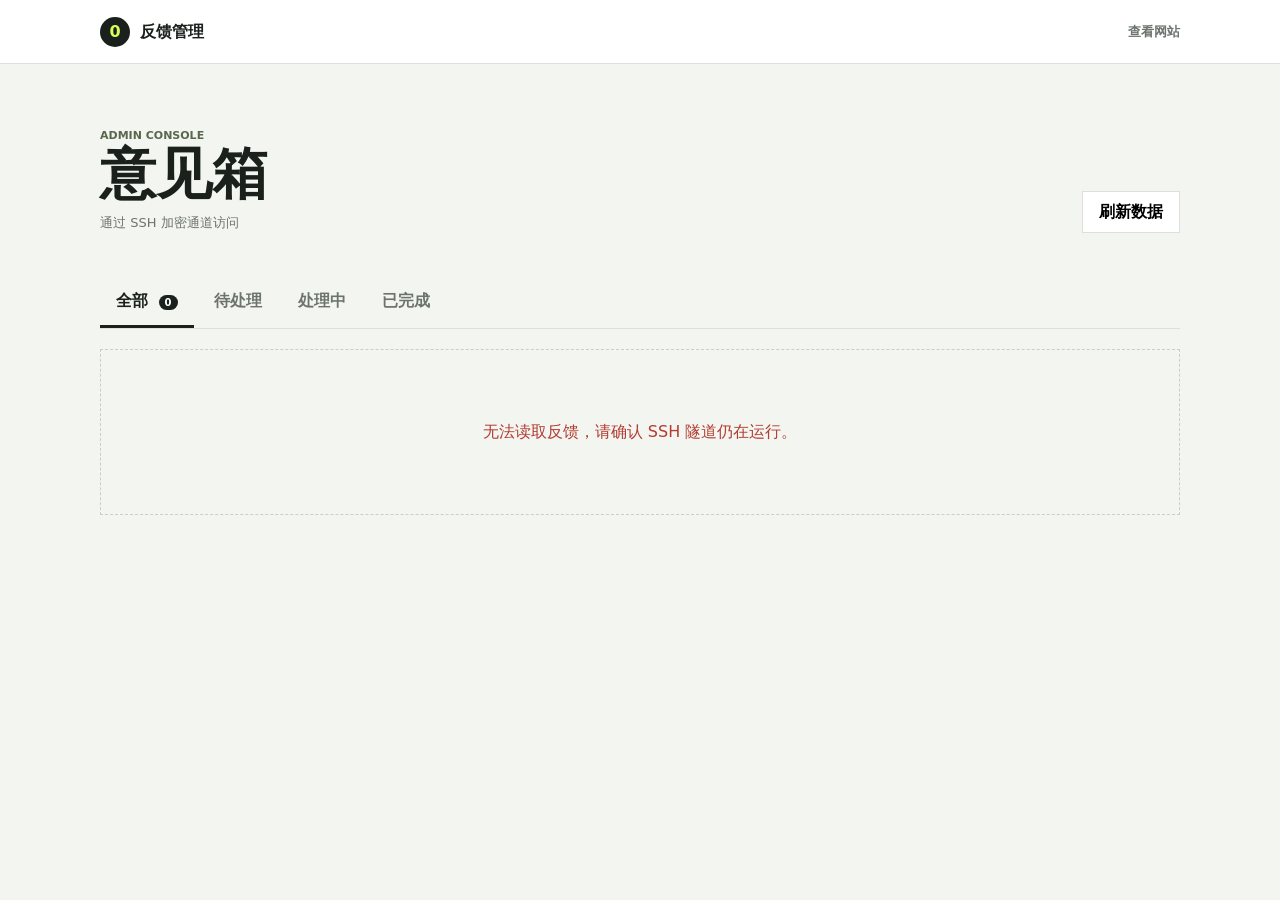
==== admin.html @ 41b65619 "feat: add private feedback admin" ====
<!doctype html>
<html lang="zh-CN">
  <head>
    <meta charset="UTF-8" />
    <meta name="viewport" content="width=device-width, initial-scale=1.0" />
    <meta name="robots" content="noindex,nofollow" />
    <title>反馈管理 · 零号共享站</title>
    <link rel="stylesheet" href="css/reset.css" />
    <link rel="stylesheet" href="css/admin.css" />
  </head>
  <body>
    <header class="admin-header"><div><span class="admin-mark">0</span><strong>反馈管理</strong></div><a href="index.html">查看网站</a></header>
    <main class="admin-shell">
      <section class="admin-title"><div><p>ADMIN CONSOLE</p><h1>意见箱</h1><span>通过 SSH 加密通道访问</span></div><button type="button" data-refresh>刷新数据</button></section>
      <nav class="status-tabs" aria-label="反馈状态筛选">
        <button class="active" type="button" data-status="">全部 <span data-count-all>0</span></button>
        <button type="button" data-status="new">待处理</button>
        <button type="button" data-status="processing">处理中</button>
        <button type="button" data-status="done">已完成</button>
      </nav>
      <section class="feedback-list" data-feedback-list aria-live="polite"><p class="loading-state">正在读取反馈……</p></section>
    </main>
    <template id="feedback-template">
      <article class="feedback-item">
        <div class="feedback-meta"><span data-category></span><time data-time></time></div>
        <p data-message></p>
        <div class="feedback-actions">
          <select data-state aria-label="处理状态"><option value="new">待处理</option><option value="processing">处理中</option><option value="done">已完成</option></select>
          <button class="delete-button" type="button" data-delete>删除</button>
        </div>
      </article>
    </template>
    <script src="js/admin.js"></script>
  </body>
</html>
---- css/admin.css ----
:root { --ink:#1a201b;--muted:#6c746d;--line:#dce0d9;--paper:#f3f5f0;--white:#fff;--lime:#d9ff57;--danger:#b23c32;--font:Inter,system-ui,-apple-system,"Segoe UI","Microsoft YaHei",sans-serif; }
*{box-sizing:border-box}body{min-width:320px;background:var(--paper);color:var(--ink);font-family:var(--font);line-height:1.5}.admin-header{height:64px;padding:0 max(24px,calc((100% - 1080px)/2));display:flex;align-items:center;justify-content:space-between;border-bottom:1px solid var(--line);background:var(--white)}.admin-header div{display:flex;align-items:center;gap:10px}.admin-mark{width:30px;height:30px;display:grid;place-items:center;border-radius:50%;background:var(--ink);color:var(--lime);font-weight:800}.admin-header a{color:var(--muted);font-size:13px;font-weight:700}.admin-shell{width:min(1080px,calc(100% - 48px));margin:0 auto;padding:64px 0 100px}.admin-title{display:flex;align-items:end;justify-content:space-between;gap:24px}.admin-title p{color:#59684d;font-size:11px;font-weight:800}.admin-title h1{font-size:56px;line-height:1.05}.admin-title span{display:block;margin-top:10px;color:var(--muted);font-size:13px}.admin-title button{height:42px;padding:0 16px;border:1px solid var(--line);background:var(--white);cursor:pointer;font-weight:700}.status-tabs{margin-top:44px;display:flex;gap:4px;border-bottom:1px solid var(--line)}.status-tabs button{padding:12px 16px;border:0;border-bottom:3px solid transparent;background:transparent;color:var(--muted);cursor:pointer;font-weight:700}.status-tabs button.active{border-color:var(--ink);color:var(--ink)}.status-tabs span{margin-left:5px;padding:2px 6px;border-radius:10px;background:var(--ink);color:var(--white);font-size:10px}.feedback-list{margin-top:20px;display:grid;gap:10px}.feedback-item{padding:24px;border:1px solid var(--line);background:var(--white)}.feedback-meta{display:flex;justify-content:space-between;gap:20px;color:var(--muted);font-size:11px}.feedback-meta span{padding:3px 7px;border:1px solid var(--line);font-weight:800}.feedback-item>p{margin-top:20px;white-space:pre-wrap;word-break:break-word;font-size:16px;line-height:1.75}.feedback-actions{margin-top:24px;padding-top:16px;display:flex;justify-content:space-between;border-top:1px solid var(--line)}.feedback-actions select{height:38px;padding:0 10px;border:1px solid var(--line);background:var(--paper)}.delete-button{border:0;background:transparent;color:var(--danger);cursor:pointer;font-weight:700}.loading-state,.empty-state{padding:70px 24px;border:1px dashed #c9cec6;color:var(--muted);text-align:center}.error-state{color:var(--danger)}@media(max-width:620px){.admin-header{padding:0 16px}.admin-shell{width:calc(100% - 24px);padding-top:40px}.admin-title{align-items:flex-start}.admin-title h1{font-size:42px}.admin-title span{display:none}.status-tabs{overflow-x:auto}.status-tabs button{white-space:nowrap;padding:11px 12px}.feedback-item{padding:18px}.feedback-meta{align-items:flex-start;flex-direction:column;gap:8px}.feedback-actions{align-items:center}.feedback-actions select{max-width:150px}}
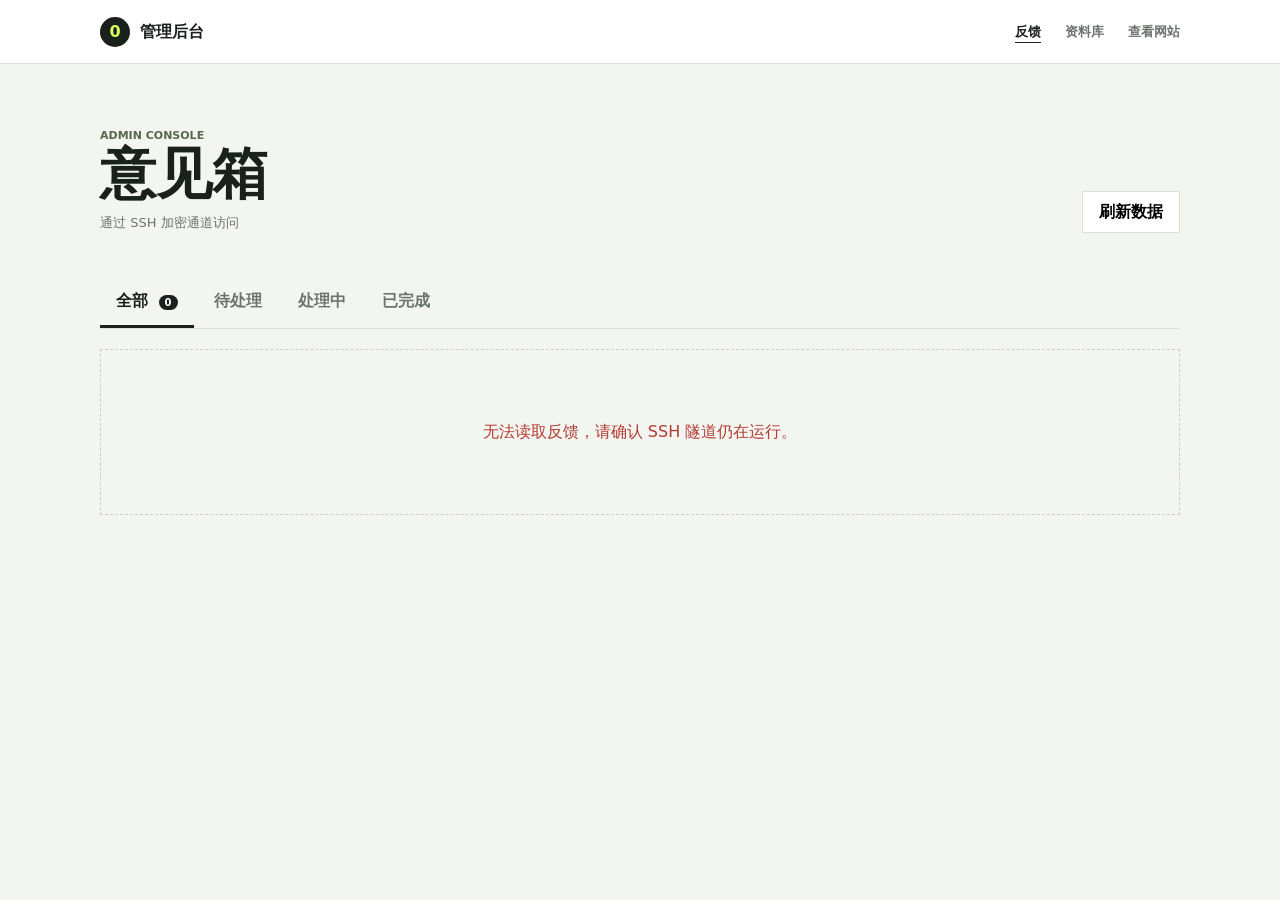
==== commit b3c631a3: "feat: add managed student resource library" ====
--- a/admin.html
+++ b/admin.html
@@ -9,7 +9,7 @@
     <link rel="stylesheet" href="css/admin.css" />
   </head>
   <body>
-    <header class="admin-header"><div><span class="admin-mark">0</span><strong>反馈管理</strong></div><a href="index.html">查看网站</a></header>
+    <header class="admin-header"><div><span class="admin-mark">0</span><strong>管理后台</strong></div><nav><a class="active" href="admin.html">反馈</a><a href="resources-admin.html">资料库</a><a href="index.html">查看网站</a></nav></header>
     <main class="admin-shell">
       <section class="admin-title"><div><p>ADMIN CONSOLE</p><h1>意见箱</h1><span>通过 SSH 加密通道访问</span></div><button type="button" data-refresh>刷新数据</button></section>
       <nav class="status-tabs" aria-label="反馈状态筛选">
--- a/css/admin.css
+++ b/css/admin.css
@@ -1,2 +1,2 @@
 :root { --ink:#1a201b;--muted:#6c746d;--line:#dce0d9;--paper:#f3f5f0;--white:#fff;--lime:#d9ff57;--danger:#b23c32;--font:Inter,system-ui,-apple-system,"Segoe UI","Microsoft YaHei",sans-serif; }
-*{box-sizing:border-box}body{min-width:320px;background:var(--paper);color:var(--ink);font-family:var(--font);line-height:1.5}.admin-header{height:64px;padding:0 max(24px,calc((100% - 1080px)/2));display:flex;align-items:center;justify-content:space-between;border-bottom:1px solid var(--line);background:var(--white)}.admin-header div{display:flex;align-items:center;gap:10px}.admin-mark{width:30px;height:30px;display:grid;place-items:center;border-radius:50%;background:var(--ink);color:var(--lime);font-weight:800}.admin-header a{color:var(--muted);font-size:13px;font-weight:700}.admin-shell{width:min(1080px,calc(100% - 48px));margin:0 auto;padding:64px 0 100px}.admin-title{display:flex;align-items:end;justify-content:space-between;gap:24px}.admin-title p{color:#59684d;font-size:11px;font-weight:800}.admin-title h1{font-size:56px;line-height:1.05}.admin-title span{display:block;margin-top:10px;color:var(--muted);font-size:13px}.admin-title button{height:42px;padding:0 16px;border:1px solid var(--line);background:var(--white);cursor:pointer;font-weight:700}.status-tabs{margin-top:44px;display:flex;gap:4px;border-bottom:1px solid var(--line)}.status-tabs button{padding:12px 16px;border:0;border-bottom:3px solid transparent;background:transparent;color:var(--muted);cursor:pointer;font-weight:700}.status-tabs button.active{border-color:var(--ink);color:var(--ink)}.status-tabs span{margin-left:5px;padding:2px 6px;border-radius:10px;background:var(--ink);color:var(--white);font-size:10px}.feedback-list{margin-top:20px;display:grid;gap:10px}.feedback-item{padding:24px;border:1px solid var(--line);background:var(--white)}.feedback-meta{display:flex;justify-content:space-between;gap:20px;color:var(--muted);font-size:11px}.feedback-meta span{padding:3px 7px;border:1px solid var(--line);font-weight:800}.feedback-item>p{margin-top:20px;white-space:pre-wrap;word-break:break-word;font-size:16px;line-height:1.75}.feedback-actions{margin-top:24px;padding-top:16px;display:flex;justify-content:space-between;border-top:1px solid var(--line)}.feedback-actions select{height:38px;padding:0 10px;border:1px solid var(--line);background:var(--paper)}.delete-button{border:0;background:transparent;color:var(--danger);cursor:pointer;font-weight:700}.loading-state,.empty-state{padding:70px 24px;border:1px dashed #c9cec6;color:var(--muted);text-align:center}.error-state{color:var(--danger)}@media(max-width:620px){.admin-header{padding:0 16px}.admin-shell{width:calc(100% - 24px);padding-top:40px}.admin-title{align-items:flex-start}.admin-title h1{font-size:42px}.admin-title span{display:none}.status-tabs{overflow-x:auto}.status-tabs button{white-space:nowrap;padding:11px 12px}.feedback-item{padding:18px}.feedback-meta{align-items:flex-start;flex-direction:column;gap:8px}.feedback-actions{align-items:center}.feedback-actions select{max-width:150px}}
+*{box-sizing:border-box}body{min-width:320px;background:var(--paper);color:var(--ink);font-family:var(--font);line-height:1.5}.admin-header{height:64px;padding:0 max(24px,calc((100% - 1080px)/2));display:flex;align-items:center;justify-content:space-between;border-bottom:1px solid var(--line);background:var(--white)}.admin-header div{display:flex;align-items:center;gap:10px}.admin-mark{width:30px;height:30px;display:grid;place-items:center;border-radius:50%;background:var(--ink);color:var(--lime);font-weight:800}.admin-header nav{display:flex;align-items:center;gap:24px}.admin-header a{color:var(--muted);font-size:13px;font-weight:700}.admin-header a.active{color:var(--ink);text-decoration:underline;text-underline-offset:6px}.admin-shell{width:min(1080px,calc(100% - 48px));margin:0 auto;padding:64px 0 100px}.admin-title{display:flex;align-items:end;justify-content:space-between;gap:24px}.admin-title p{color:#59684d;font-size:11px;font-weight:800}.admin-title h1{font-size:56px;line-height:1.05}.admin-title span{display:block;margin-top:10px;color:var(--muted);font-size:13px}.admin-title button{height:42px;padding:0 16px;border:1px solid var(--line);background:var(--white);cursor:pointer;font-weight:700}.status-tabs{margin-top:44px;display:flex;gap:4px;border-bottom:1px solid var(--line)}.status-tabs button{padding:12px 16px;border:0;border-bottom:3px solid transparent;background:transparent;color:var(--muted);cursor:pointer;font-weight:700}.status-tabs button.active{border-color:var(--ink);color:var(--ink)}.status-tabs span{margin-left:5px;padding:2px 6px;border-radius:10px;background:var(--ink);color:var(--white);font-size:10px}.feedback-list{margin-top:20px;display:grid;gap:10px}.feedback-item{padding:24px;border:1px solid var(--line);background:var(--white)}.feedback-meta{display:flex;justify-content:space-between;gap:20px;color:var(--muted);font-size:11px}.feedback-meta span{padding:3px 7px;border:1px solid var(--line);font-weight:800}.feedback-item>p{margin-top:20px;white-space:pre-wrap;word-break:break-word;font-size:16px;line-height:1.75}.feedback-actions{margin-top:24px;padding-top:16px;display:flex;justify-content:space-between;border-top:1px solid var(--line)}.feedback-actions select{height:38px;padding:0 10px;border:1px solid var(--line);background:var(--paper)}.delete-button{border:0;background:transparent;color:var(--danger);cursor:pointer;font-weight:700}.loading-state,.empty-state{padding:70px 24px;border:1px dashed #c9cec6;color:var(--muted);text-align:center}.error-state{color:var(--danger)}@media(max-width:620px){.admin-header{padding:0 16px}.admin-header nav{gap:12px}.admin-header nav a:last-child{display:none}.admin-shell{width:calc(100% - 24px);padding-top:40px}.admin-title{align-items:flex-start}.admin-title h1{font-size:42px}.admin-title span{display:none}.status-tabs{overflow-x:auto}.status-tabs button{white-space:nowrap;padding:11px 12px}.feedback-item{padding:18px}.feedback-meta{align-items:flex-start;flex-direction:column;gap:8px}.feedback-actions{align-items:center}.feedback-actions select{max-width:150px}}
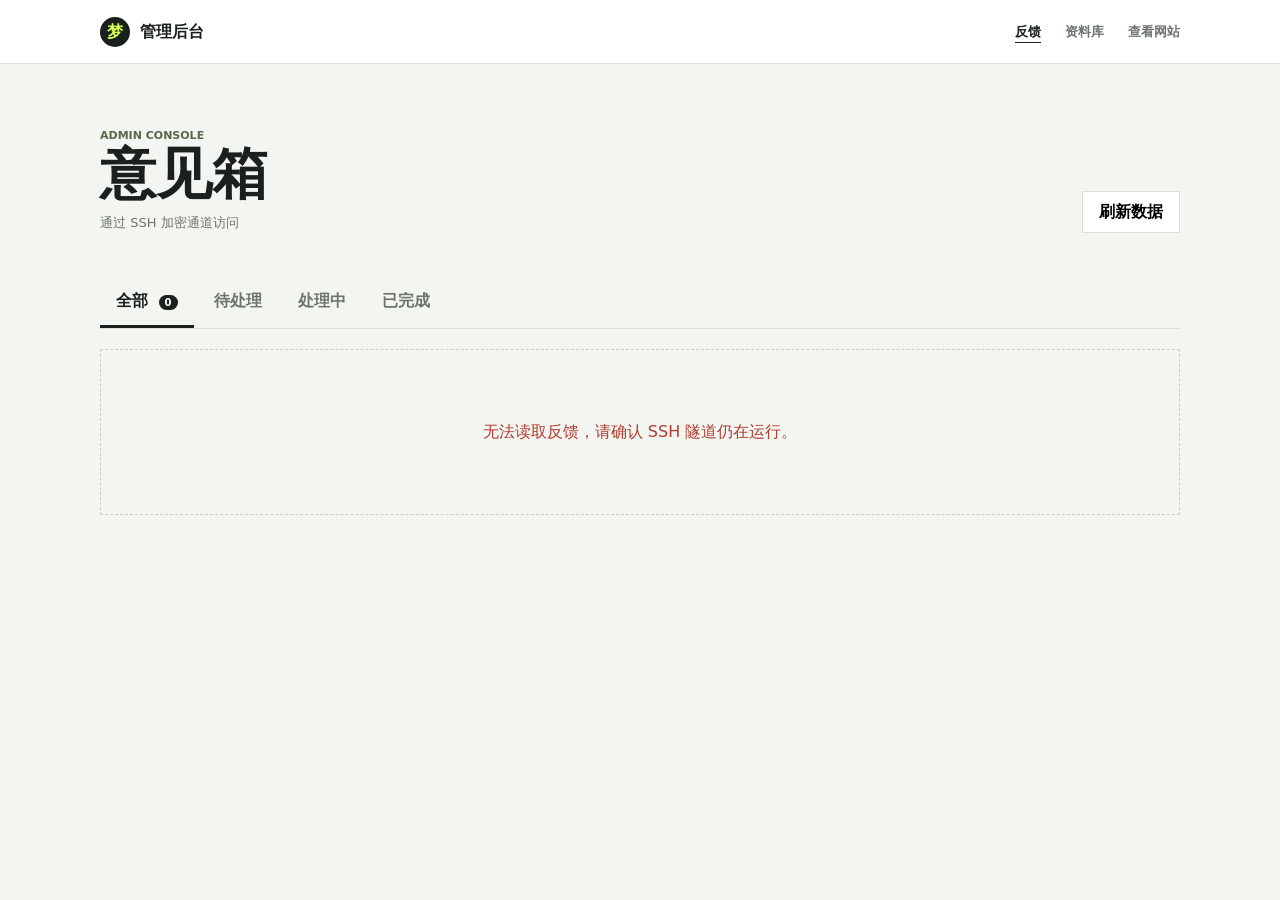
==== commit bb164988: "chore: rename site to mengyuan resources" ====
--- a/admin.html
+++ b/admin.html
@@ -4,12 +4,12 @@
     <meta charset="UTF-8" />
     <meta name="viewport" content="width=device-width, initial-scale=1.0" />
     <meta name="robots" content="noindex,nofollow" />
-    <title>反馈管理 · 零号共享站</title>
+    <title>反馈管理 · 梦缘资源站</title>
     <link rel="stylesheet" href="css/reset.css" />
     <link rel="stylesheet" href="css/admin.css" />
   </head>
   <body>
-    <header class="admin-header"><div><span class="admin-mark">0</span><strong>管理后台</strong></div><nav><a class="active" href="admin.html">反馈</a><a href="resources-admin.html">资料库</a><a href="index.html">查看网站</a></nav></header>
+    <header class="admin-header"><div><span class="admin-mark">梦</span><strong>管理后台</strong></div><nav><a class="active" href="admin.html">反馈</a><a href="resources-admin.html">资料库</a><a href="index.html">查看网站</a></nav></header>
     <main class="admin-shell">
       <section class="admin-title"><div><p>ADMIN CONSOLE</p><h1>意见箱</h1><span>通过 SSH 加密通道访问</span></div><button type="button" data-refresh>刷新数据</button></section>
       <nav class="status-tabs" aria-label="反馈状态筛选">
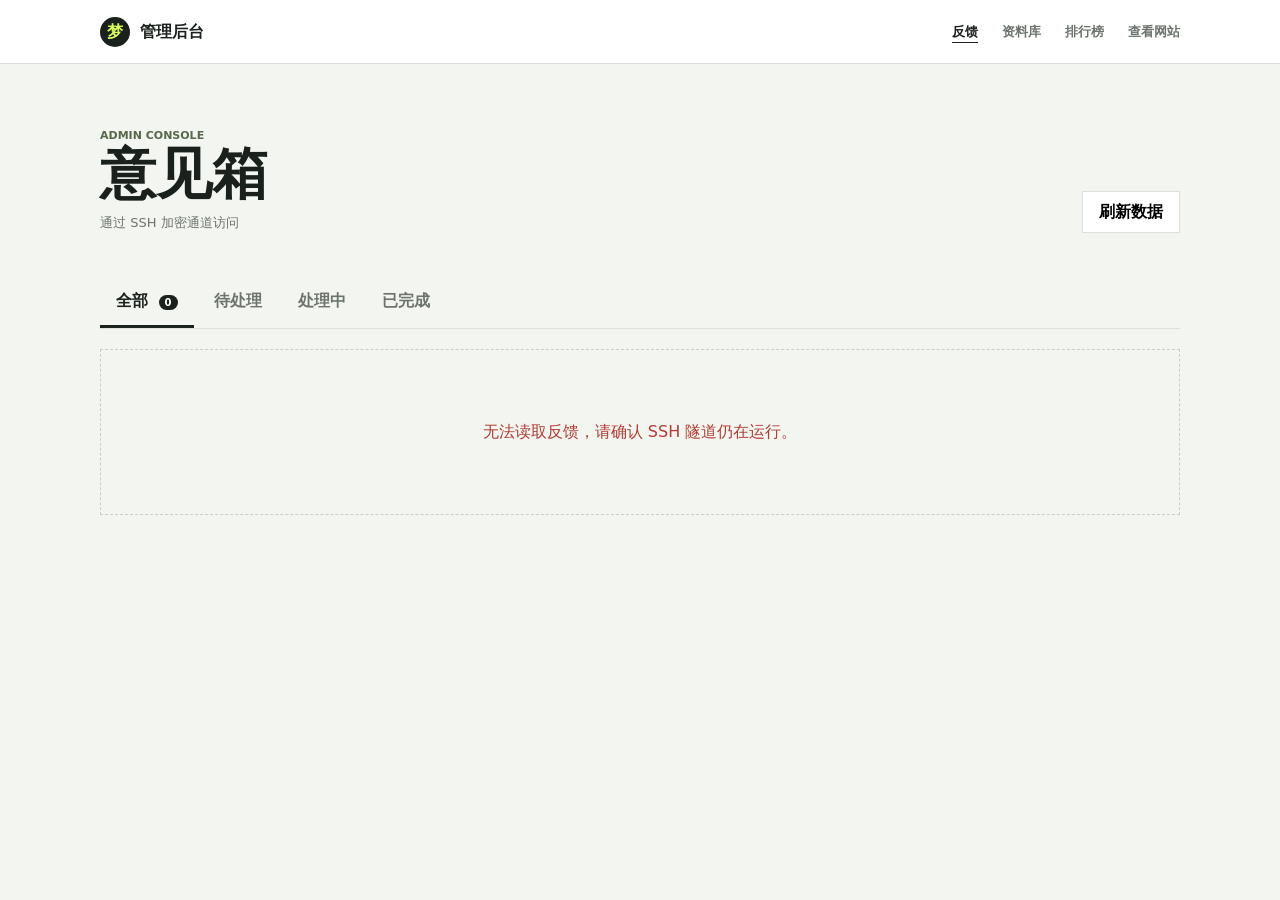
==== commit 33417461: "feat: deploy snake game with managed leaderboard" ====
--- a/admin.html
+++ b/admin.html
@@ -9,7 +9,7 @@
     <link rel="stylesheet" href="css/admin.css" />
   </head>
   <body>
-    <header class="admin-header"><div><span class="admin-mark">梦</span><strong>管理后台</strong></div><nav><a class="active" href="admin.html">反馈</a><a href="resources-admin.html">资料库</a><a href="index.html">查看网站</a></nav></header>
+    <header class="admin-header"><div><span class="admin-mark">梦</span><strong>管理后台</strong></div><nav><a class="active" href="admin.html">反馈</a><a href="resources-admin.html">资料库</a><a href="game-admin.html">排行榜</a><a href="index.html">查看网站</a></nav></header>
     <main class="admin-shell">
       <section class="admin-title"><div><p>ADMIN CONSOLE</p><h1>意见箱</h1><span>通过 SSH 加密通道访问</span></div><button type="button" data-refresh>刷新数据</button></section>
       <nav class="status-tabs" aria-label="反馈状态筛选">
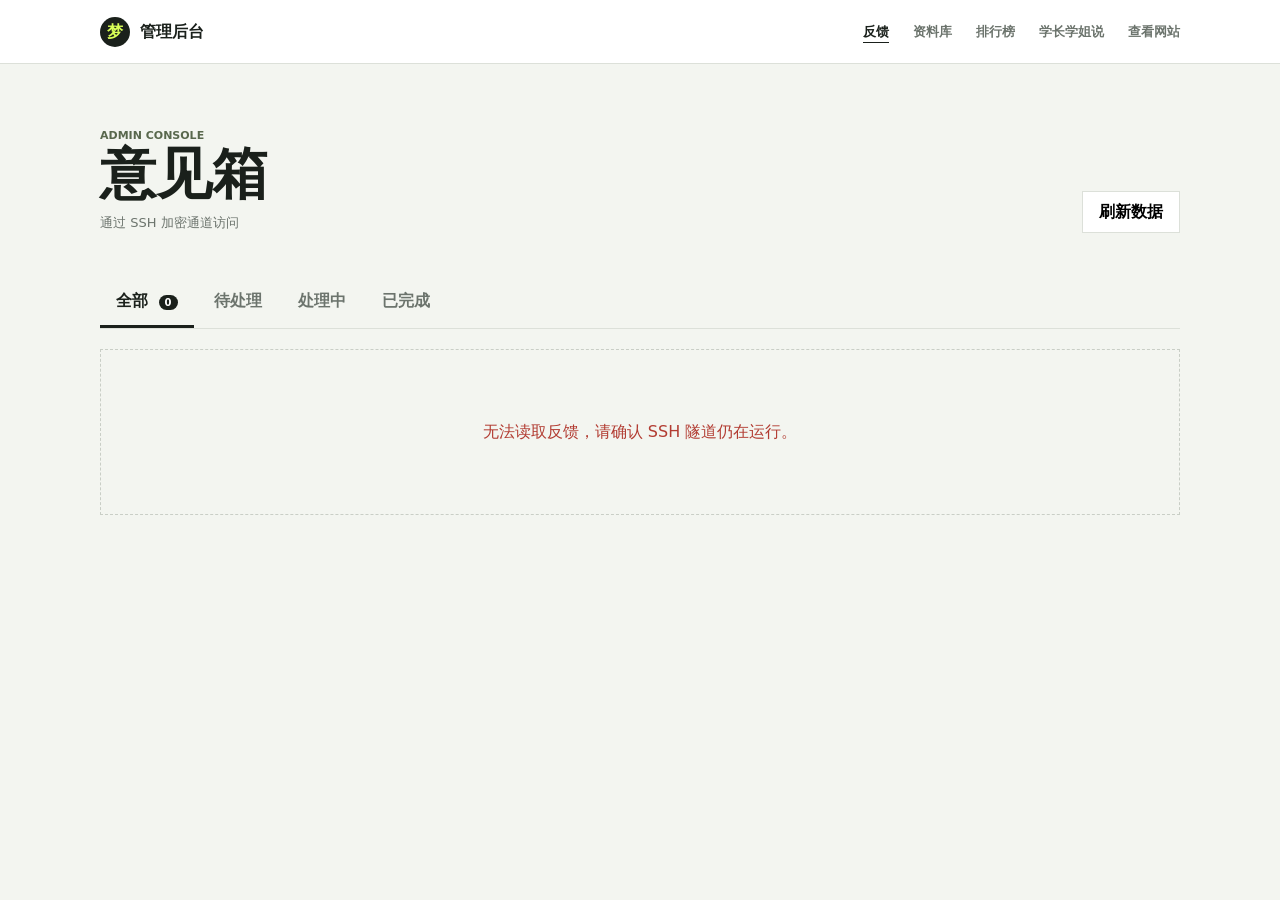
==== commit 940a3683: "feat: add moderated senior advice portal" ====
--- a/admin.html
+++ b/admin.html
@@ -9,7 +9,7 @@
     <link rel="stylesheet" href="css/admin.css" />
   </head>
   <body>
-    <header class="admin-header"><div><span class="admin-mark">梦</span><strong>管理后台</strong></div><nav><a class="active" href="admin.html">反馈</a><a href="resources-admin.html">资料库</a><a href="game-admin.html">排行榜</a><a href="index.html">查看网站</a></nav></header>
+    <header class="admin-header"><div><span class="admin-mark">梦</span><strong>管理后台</strong></div><nav><a class="active" href="admin.html">反馈</a><a href="resources-admin.html">资料库</a><a href="game-admin.html">排行榜</a><a href="senior-admin.html">学长学姐说</a><a href="index.html">查看网站</a></nav></header>
     <main class="admin-shell">
       <section class="admin-title"><div><p>ADMIN CONSOLE</p><h1>意见箱</h1><span>通过 SSH 加密通道访问</span></div><button type="button" data-refresh>刷新数据</button></section>
       <nav class="status-tabs" aria-label="反馈状态筛选">
